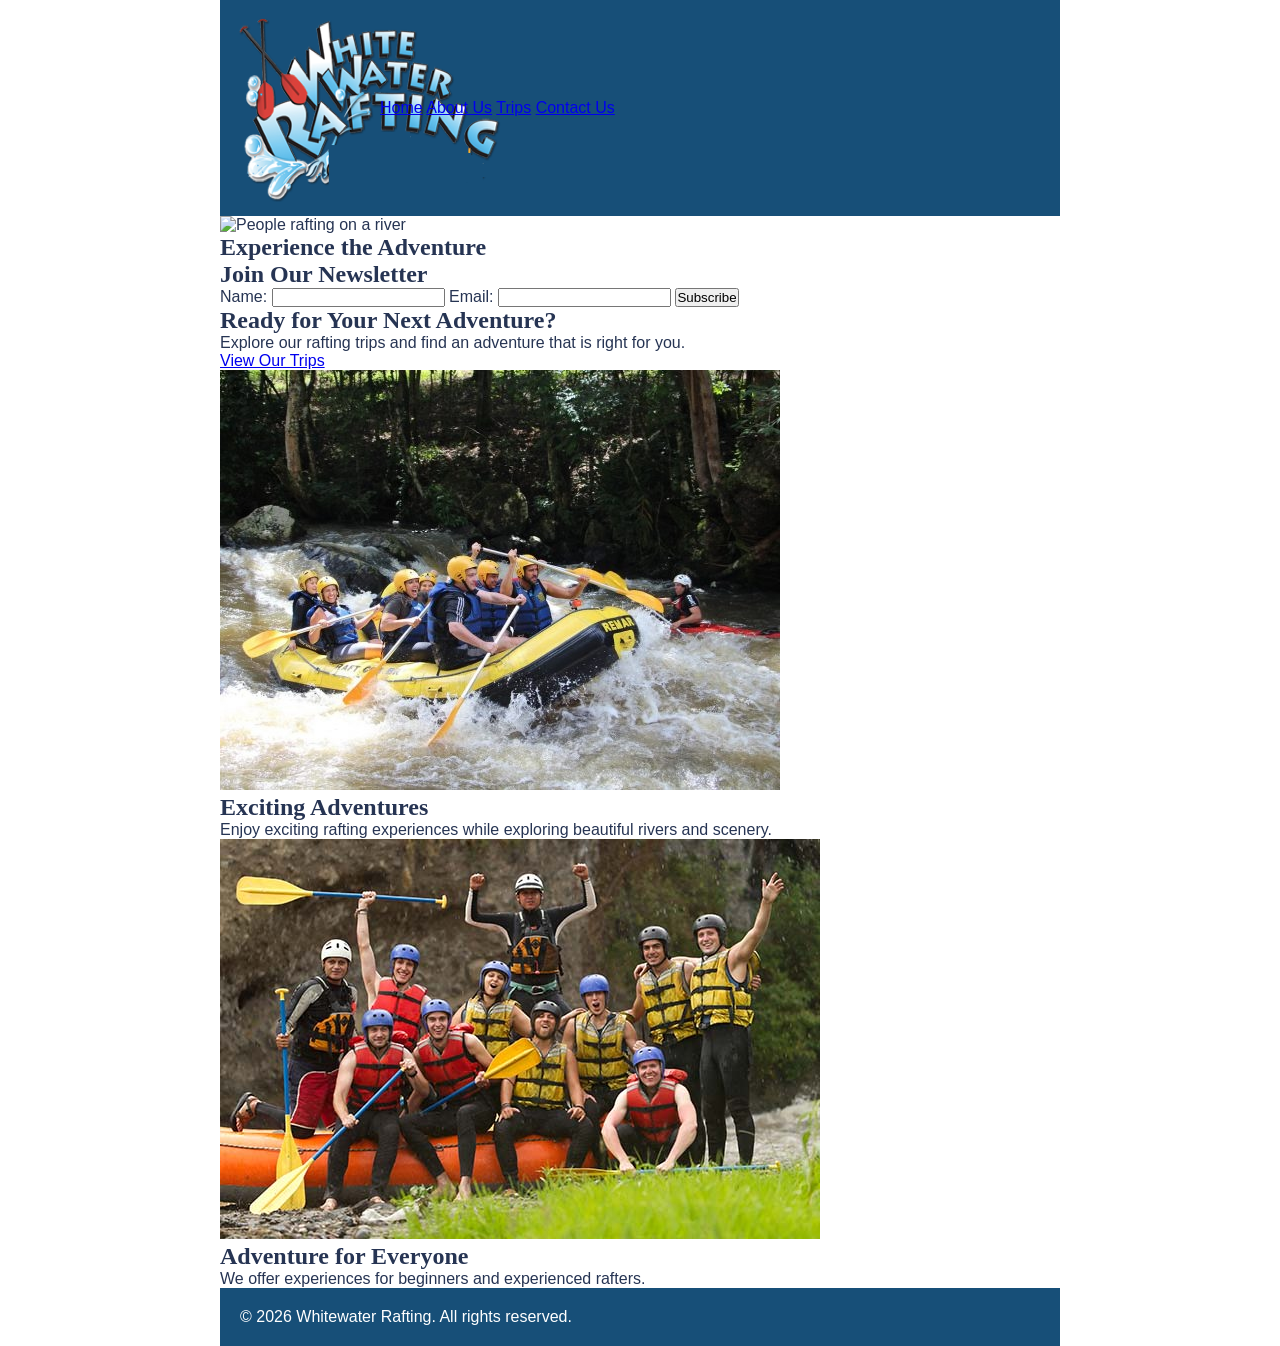
==== wwr/index.html @ a7120e41 "wwr" ====
<!DOCTYPE html>
<html lang="en">

<head>
    <meta charset="UTF-8">
    <meta name="viewport" content="width=device-width, initial-scale=1.0">

    <title>Home | Whitewater Rafting</title>

    <meta name="description"
        content="Explore exciting whitewater rafting adventures for beginners and experienced rafters.">

    <meta name="author" content="Your Name">

    <link rel="stylesheet" href="styles/rafting.css">
</head>

<body>

    <header>
        <img src="images/whitewaterrafting.png" alt="Whitewater Rafting Logo">

        <nav>
            <a href="index.html">Home</a>
            <a href="about.html">About Us</a>
            <a href="trips.html">Trips</a>
            <a href="contact.html">Contact Us</a>
        </nav>
    </header>

    <main>

        <section class="hero">
            <img src="images/rafting.jpg" alt="People rafting on a river">

            <h1>Experience the Adventure</h1>
        </section>

        <section class="newsletter">
            <h2>Join Our Newsletter</h2>

            <form>
                <label for="name">Name:</label>
                <input type="text" id="name" name="name">

                <label for="email">Email:</label>
                <input type="email" id="email" name="email">

                <button type="submit">Subscribe</button>
            </form>
        </section>

        <section class="call-to-action">
            <h2>Ready for Your Next Adventure?</h2>

            <p>
                Explore our rafting trips and find an adventure
                that is right for you.
            </p>

            <a href="trips.html">View Our Trips</a>
        </section>

        <section class="home-grid">

            <article>
                <img src="images/rafting1.jpg"
                    alt="Rafting adventure on the river">

                <h2>Exciting Adventures</h2>

                <p>
                    Enjoy exciting rafting experiences while
                    exploring beautiful rivers and scenery.
                </p>
            </article>

            <article>
                <img src="images/rafting3.jpg"
                    alt="Group of people enjoying rafting">

                <h2>Adventure for Everyone</h2>

                <p>
                    We offer experiences for beginners and
                    experienced rafters.
                </p>
            </article>

        </section>

    </main>

    <footer>
        <p>&copy; 2026 Whitewater Rafting. All rights reserved.</p>
    </footer>

</body>

</html>
---- wwr/styles/rafting.css ----
:root {
    --primary-color: #263453;
    --secondary-color: #174f78;
    --accent1-color: #2a629d;
    --accent2-color: #e9c46a;
    --heading-font: "Times New Roman", "Georgia", serif;
    --body-font: Arial, Helvetica, sans-serif;
}

* {
    margin: 0;
    padding: 0;
    box-sizing: border-box;
}

body {
    font-family: var(--body-font);
    color: var(--primary-color);
}

header,
main,
footer {
    width: 840px;
    margin: 0 auto;
}

h1,
h2 {
    font-family: var(--heading-font);
    color: var(--primary-color);
}

/* ---------- Header ---------- */

header {
    background-color: var(--secondary-color);
    color: white;
    display: grid;
    grid-template-columns: 150px 1fr;
    align-items: center;
    padding: 10px;
}

.logo {
    width: 150px;
    height: auto;
    display: block;
}

.navigation {
    display: flex;
    justify-content: flex-end;
    align-items: center;
    gap: 0;
    padding: 10px;
}

.navigation a {
    flex: 1;
    max-width: 130px;
    text-align: center;
    color: white;
    text-decoration: none;
    padding: 8px 10px;
    border: 1px solid white;
}

.navigation a:hover {
    color: var(--accent2-color);
}

/* ---------- Company info (centered) ---------- */

.contact-info {
    text-align: center;
    margin: 20px 0;
}

.contact-info h1 {
    margin-bottom: 8px;
}

.contact-info p {
    margin: 0;
    padding: 2px 0;
    font-weight: bold;
}

.contact-info a {
    color: var(--primary-color);
    text-decoration: none;
}

/* ---------- Map (left) + Form (right) ---------- */

.contact-wrap {
    display: grid;
    grid-template-columns: 1fr 1fr;
    gap: 1.5rem;
    align-items: start;
    margin-bottom: 2rem;
}

.map {
    display: block;
    border: 0;
}

.map iframe {
    display: block;
    width: 100%;
    height: 100%;
    min-height: 420px;
    border: 0;
}

.contact-form {
    margin: 0;
    padding: 0;
}

.form-row {
    display: flex;
    flex-direction: row;
    align-items: center;
    gap: 1rem;
    margin-bottom: 1rem;
}

.form-row label {
    width: 80px;
    font-size: 0.9rem;
}

.form-row input,
.form-row textarea {
    flex: 1;
    padding: 0.5rem;
    font: inherit;
    border: 1px solid #555;
    border-radius: 4px;
}

/* Message box: label on top */
.form-row.stacked {
    flex-direction: column;
    align-items: stretch;
    gap: 0.25rem;
}

.form-row.stacked label {
    width: auto;
}

/* Message Purpose: label left, options right */
fieldset {
    border: 0;
    margin-bottom: 1rem;
    padding: 0;
}

legend {
    float: left;
    width: 80px;
    margin-right: 1rem;
    font-size: 0.9rem;
    padding: 0;
}

.radio-option,
.checkbox-option {
    margin-bottom: 0.5rem;
    font-size: 0.9rem;
}

.radio-option {
    margin-left: 96px;
}

.checkbox-option {
    margin-bottom: 1rem;
}

/* Submit button */

.submit-btn {
    display: block;
    width: 100%;
    padding: 0.75rem 1.75rem;
    font: inherit;
    font-weight: bold;
    color: #fff;
    background-color: #0b4f8a;
    border: 2px solid #0b4f8a;
    border-radius: 6px;
    cursor: pointer;
}

.submit-btn:hover,
.submit-btn:focus {
    background-color: #083a66;
    border-color: #083a66;
}

/* Visible keyboard focus */
.contact-form input:focus,
.contact-form textarea:focus,
.submit-btn:focus {
    outline: 3px solid #ffb400;
    outline-offset: 2px;
}

/* ---------- Team (bordered box, 3 in a row) ---------- */

.team {
    border: 1px solid #555;
    text-align: center;
    padding: 16px;
    margin-bottom: 1.5rem;
}

.team h2 {
    margin-bottom: 16px;
}

.team-grid {
    display: grid;
    grid-template-columns: repeat(3, 1fr);
    gap: 1.5rem;
}

.team-grid figure {
    margin: 0;
    text-align: center;
}

.team-grid img {
    max-width: 100%;
    height: auto;
    border-radius: 0;
}

.team-grid figcaption {
    margin-top: 0.5rem;
    font-weight: bold;
}

/* ---------- Footer ---------- */

footer {
    background-color: var(--secondary-color);
    color: white;
    display: flex;
    justify-content: space-between;
    align-items: center;
    padding: 20px;
}

footer p {
    margin: 0;
}

.socialmedia {
    display: flex;
    gap: 15px;
    align-items: center;
}

.socialmedia a {
    text-decoration: none;
}

.socialmedia img {
    width: 30px;
    height: 30px;
}
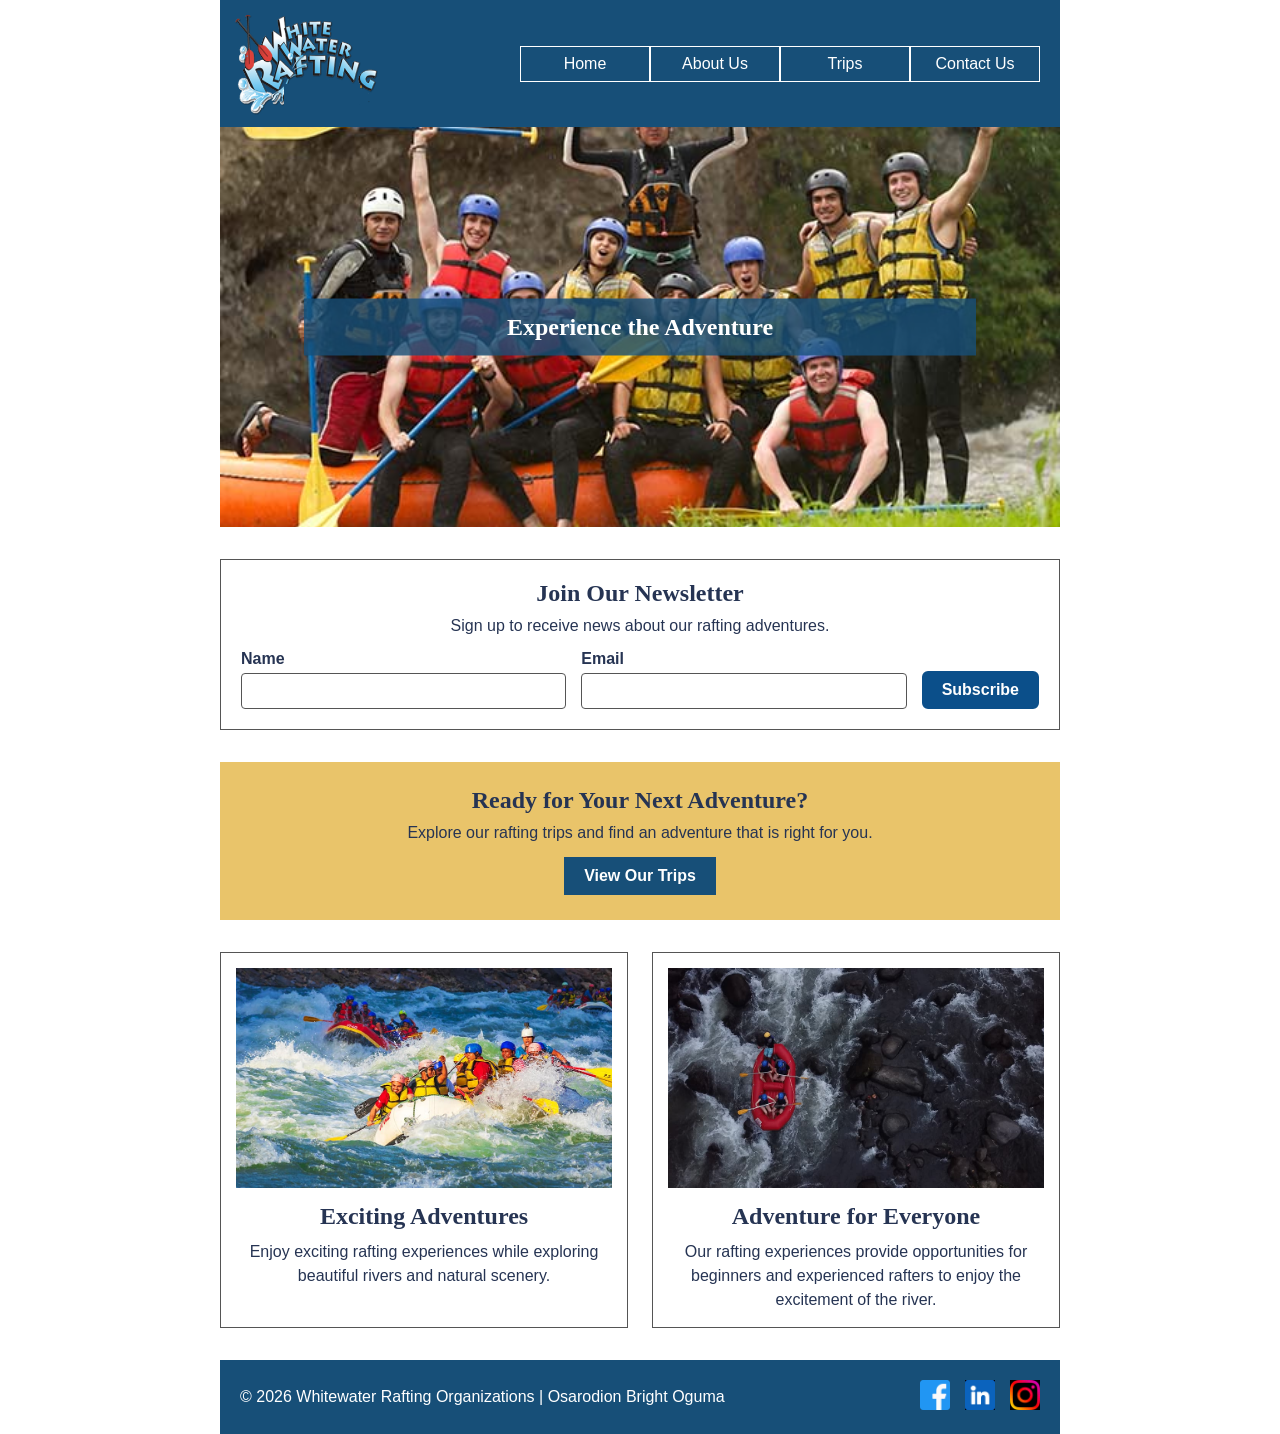
==== commit c81c5835: "wwr" ====
--- a/wwr/index.html
+++ b/wwr/index.html
@@ -5,12 +5,12 @@
     <meta charset="UTF-8">
     <meta name="viewport" content="width=device-width, initial-scale=1.0">
 
-    <title>Home | Whitewater Rafting</title>
+    <title>Whitewater Rafting Organizations | Home</title>
 
     <meta name="description"
         content="Explore exciting whitewater rafting adventures for beginners and experienced rafters.">
 
-    <meta name="author" content="Your Name">
+    <meta name="author" content="Osarodion Bright Oguma">
 
     <link rel="stylesheet" href="styles/rafting.css">
 </head>
@@ -18,9 +18,11 @@
 <body>
 
     <header>
-        <img src="images/whitewaterrafting.png" alt="Whitewater Rafting Logo">
+        <img src="images/whitewaterrafting.png"
+            alt="Whitewater Rafting Organizations logo"
+            class="logo">
 
-        <nav>
+        <nav class="navigation">
             <a href="index.html">Home</a>
             <a href="about.html">About Us</a>
             <a href="trips.html">Trips</a>
@@ -30,8 +32,9 @@
 
     <main>
 
-        <section class="hero">
-            <img src="images/rafting.jpg" alt="People rafting on a river">
+        <section class="home-hero">
+            <img src="images/rafting3.jpg"
+                alt="People enjoying a whitewater rafting adventure">
 
             <h1>Experience the Adventure</h1>
         </section>
@@ -39,18 +42,27 @@
         <section class="newsletter">
             <h2>Join Our Newsletter</h2>
 
-            <form>
-                <label for="name">Name:</label>
-                <input type="text" id="name" name="name">
+            <p>Sign up to receive news about our rafting adventures.</p>
 
-                <label for="email">Email:</label>
-                <input type="email" id="email" name="email">
+            <form action="#" method="post">
+
+                <div>
+                    <label for="home-name">Name</label>
+                    <input type="text" id="home-name" name="name" required>
+                </div>
+
+                <div>
+                    <label for="home-email">Email</label>
+                    <input type="email" id="home-email" name="email" required>
+                </div>
 
                 <button type="submit">Subscribe</button>
+
             </form>
         </section>
 
-        <section class="call-to-action">
+        <section class="home-cta">
+
             <h2>Ready for Your Next Adventure?</h2>
 
             <p>
@@ -59,31 +71,33 @@
             </p>
 
             <a href="trips.html">View Our Trips</a>
+
         </section>
 
         <section class="home-grid">
 
             <article>
-                <img src="images/rafting1.jpg"
-                    alt="Rafting adventure on the river">
+                <img src="images/adventure1.jpg"
+                    alt="Whitewater rafting adventure in the mountains">
 
                 <h2>Exciting Adventures</h2>
 
                 <p>
                     Enjoy exciting rafting experiences while
-                    exploring beautiful rivers and scenery.
+                    exploring beautiful rivers and natural scenery.
                 </p>
             </article>
 
             <article>
-                <img src="images/rafting3.jpg"
-                    alt="Group of people enjoying rafting">
+                <img src="images/adventure2.jpg"
+                    alt="Rafting group enjoying a mountain river">
 
                 <h2>Adventure for Everyone</h2>
 
                 <p>
-                    We offer experiences for beginners and
-                    experienced rafters.
+                    Our rafting experiences provide opportunities
+                    for beginners and experienced rafters to enjoy
+                    the excitement of the river.
                 </p>
             </article>
 
@@ -92,9 +106,22 @@
     </main>
 
     <footer>
-        <p>&copy; 2026 Whitewater Rafting. All rights reserved.</p>
+        <p>©️ 2026 Whitewater Rafting Organizations | Osarodion Bright Oguma</p>
+
+        <nav class="socialmedia">
+            <a href="https://www.facebook.com">
+                <img src="images/facebook.png" alt="Facebook Icon">
+            </a>
+
+            <a href="https://www.linkedin.com">
+                <img src="images/linkedin.jpg" alt="LinkedIn Icon">
+            </a>
+
+            <a href="https://www.instagram.com">
+                <img src="images/instagram.jpg" alt="Instagram Icon">
+            </a>
+        </nav>
     </footer>
 
 </body>
-
 </html>
--- a/wwr/styles/rafting.css
+++ b/wwr/styles/rafting.css
@@ -275,3 +275,362 @@
     width: 30px;
     height: 30px;
 }
+
+/* ---------- Home Page ---------- */
+
+.home-hero {
+    position: relative;
+    margin-bottom: 2rem;
+}
+
+.home-hero img {
+    display: block;
+    width: 100%;
+    height: 400px;
+    object-fit: cover;
+}
+
+.home-hero h1 {
+    position: absolute;
+    top: 50%;
+    left: 50%;
+    transform: translate(-50%, -50%);
+    width: 80%;
+    text-align: center;
+    color: white;
+    background-color: rgba(23, 79, 120, 0.8);
+    padding: 15px;
+}
+
+/* ---------- Newsletter ---------- */
+
+.newsletter {
+    border: 1px solid #555;
+    padding: 20px;
+    margin-bottom: 2rem;
+    text-align: center;
+}
+
+.newsletter h2 {
+    margin-bottom: 10px;
+}
+
+.newsletter p {
+    margin-bottom: 15px;
+}
+
+.newsletter form {
+    display: grid;
+    grid-template-columns: 1fr 1fr auto;
+    gap: 15px;
+    align-items: end;
+}
+
+.newsletter form div {
+    display: flex;
+    flex-direction: column;
+    text-align: left;
+}
+
+.newsletter label {
+    margin-bottom: 5px;
+    font-weight: bold;
+}
+
+.newsletter input {
+    padding: 8px;
+    font: inherit;
+    border: 1px solid #555;
+    border-radius: 4px;
+}
+
+.newsletter button {
+    padding: 8px 18px;
+    font: inherit;
+    font-weight: bold;
+    color: white;
+    background-color: #0b4f8a;
+    border: 2px solid #0b4f8a;
+    border-radius: 6px;
+    cursor: pointer;
+}
+
+.newsletter button:hover {
+    background-color: #083a66;
+}
+
+/* ---------- Home Call to Action ---------- */
+
+.home-cta {
+    text-align: center;
+    padding: 25px;
+    margin-bottom: 2rem;
+    background-color: #e9c46a;
+}
+
+.home-cta h2 {
+    margin-bottom: 10px;
+}
+
+.home-cta p {
+    margin-bottom: 15px;
+}
+
+.home-cta a {
+    display: inline-block;
+    color: white;
+    background-color: #174f78;
+    text-decoration: none;
+    font-weight: bold;
+    padding: 10px 20px;
+}
+
+.home-cta a:hover {
+    background-color: #263453;
+}
+
+/* ---------- Home Grid ---------- */
+
+.home-grid {
+    display: grid;
+    grid-template-columns: 1fr 1fr;
+    gap: 1.5rem;
+    margin-bottom: 2rem;
+}
+
+.home-grid article {
+    border: 1px solid #555;
+    padding: 15px;
+    text-align: center;
+}
+
+.home-grid img {
+    display: block;
+    width: 100%;
+    height: 220px;
+    object-fit: cover;
+    margin-bottom: 15px;
+}
+
+.home-grid h2 {
+    margin-bottom: 10px;
+}
+
+.home-grid p {
+    line-height: 1.5;
+}
+
+
+/* ---------- Trips Page ---------- */
+
+.trips-intro {
+    text-align: center;
+    padding: 25px;
+    margin-bottom: 2rem;
+}
+
+.trips-intro h1 {
+    margin-bottom: 10px;
+}
+
+.trips-intro p {
+    margin-bottom: 15px;
+}
+
+.trips-intro a {
+    display: inline-block;
+    color: white;
+    background-color: #174f78;
+    text-decoration: none;
+    font-weight: bold;
+    padding: 10px 20px;
+}
+
+.trips-intro a:hover {
+    background-color: #263453;
+}
+
+/* ---------- Trip Cards ---------- */
+
+.trip-grid {
+    display: grid;
+    grid-template-columns: repeat(3, 1fr);
+    gap: 1.5rem;
+    margin-bottom: 2rem;
+}
+
+.trip-card {
+    border: 1px solid #555;
+    padding: 15px;
+    text-align: center;
+}
+
+.trip-card img {
+    display: block;
+    width: 100%;
+    height: 180px;
+    object-fit: cover;
+    margin-bottom: 15px;
+}
+
+.trip-card h2 {
+    margin-bottom: 10px;
+}
+
+.trip-card p {
+    line-height: 1.5;
+    margin-bottom: 10px;
+}
+
+/* ---------- Trips Table ---------- */
+
+.trip-table {
+    margin-bottom: 2rem;
+    text-align: center;
+}
+
+.trip-table h2 {
+    margin-bottom: 15px;
+}
+
+.trip-table table {
+    width: 100%;
+    border-collapse: collapse;
+}
+
+.trip-table th,
+.trip-table td {
+    border: 1px solid #555;
+    padding: 12px;
+    text-align: center;
+}
+
+.trip-table th {
+    background-color: var(--secondary-color);
+    color: white;
+}
+
+.trip-table tr:nth-child(even) {
+    background-color: #f2f2f2;
+}
+
+
+/* ---------- About Hero ---------- */
+
+.about-hero {
+    position: relative;
+    margin-bottom: 1rem;
+    padding-bottom: 20px;
+}
+
+.about-hero > img {
+    display: block;
+    width: 100%;
+    height: 260px;
+    object-fit: cover;
+}
+
+.about-hero h1 {
+    position: absolute;
+    top: 15px;
+    left: 0;
+    width: 100%;
+    text-align: center;
+    font-size: 2rem;
+    color: var(--primary-color);
+}
+
+.about-hero article {
+    position: absolute;
+    left: 5%;
+    right: 5%;
+    bottom: 40px;
+    display: grid;
+    grid-template-columns: 1fr 120px;
+    gap: 20px;
+    align-items: center;
+    background-color: white;
+    border: 2px solid #777;
+    padding: 20px;
+}
+
+.about-hero article p {
+    line-height: 1.4;
+}
+
+.about-hero article img {
+    width: 100%;
+    height: 80px;
+    object-fit: cover;
+}
+
+
+/* ---------- History ---------- */
+
+.history {
+    border: 1px solid #777;
+    padding: 15px 40px 30px;
+    margin-bottom: 1rem;
+}
+
+.history h2 {
+    text-align: center;
+    font-size: 2rem;
+    margin-bottom: 15px;
+}
+
+.history-grid {
+    display: grid;
+    grid-template-columns: 1fr 1fr 1fr;
+    gap: 25px;
+    align-items: center;
+}
+
+.history-grid p {
+    line-height: 1.4;
+}
+
+.history-grid img {
+    display: block;
+    width: 100%;
+    height: 120px;
+    object-fit: cover;
+}
+
+
+/* ---------- Adventure Awaits ---------- */
+
+.team {
+    border: 1px solid #777;
+    padding: 15px 25px 25px;
+    margin-bottom: 1rem;
+}
+
+.team h2 {
+    text-align: center;
+    font-size: 2rem;
+    margin-bottom: 20px;
+}
+
+.team-grid {
+    display: grid;
+    grid-template-columns: repeat(5, 1fr);
+    gap: 20px;
+}
+
+.team-grid figure {
+    margin: 0;
+    text-align: center;
+}
+
+.team-grid img {
+    display: block;
+    width: 100%;
+    height: 110px;
+    object-fit: cover;
+}
+
+.team-grid figcaption {
+    margin-top: 8px;
+    font-weight: normal;
+}
